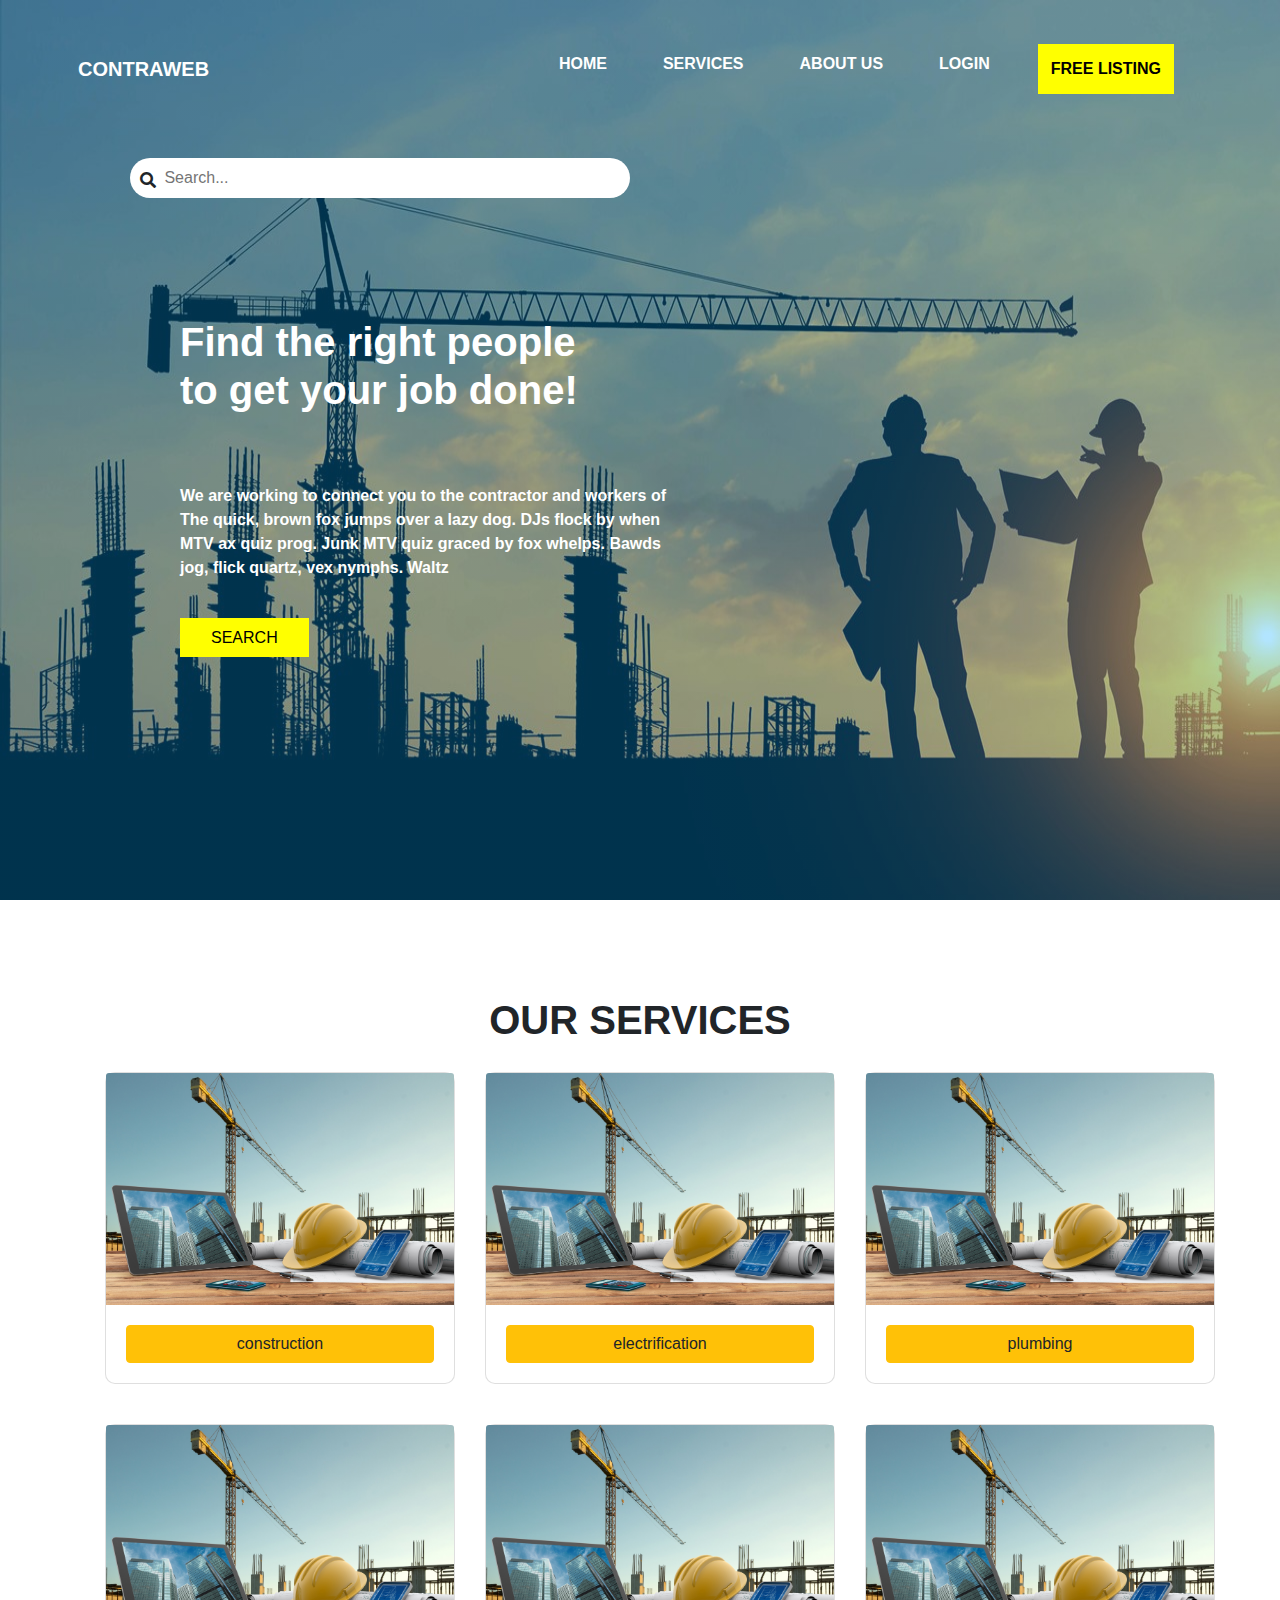
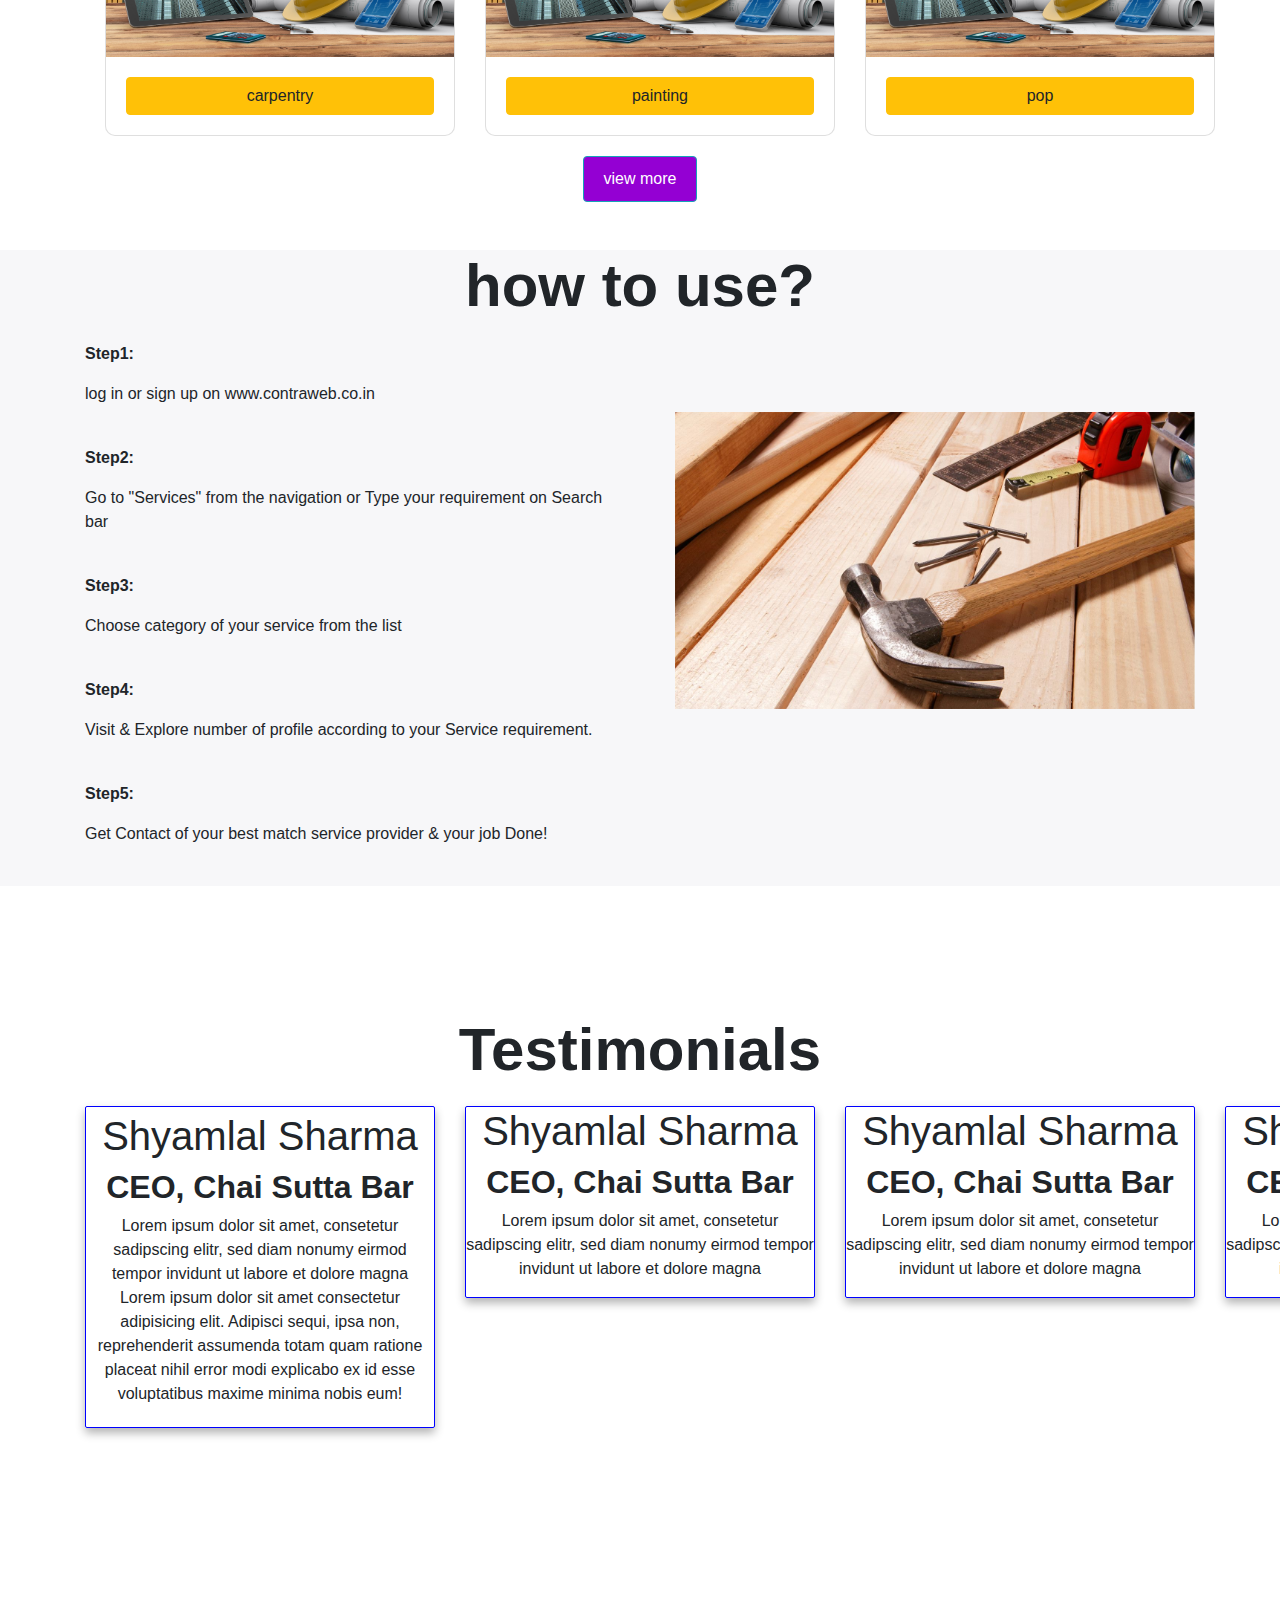
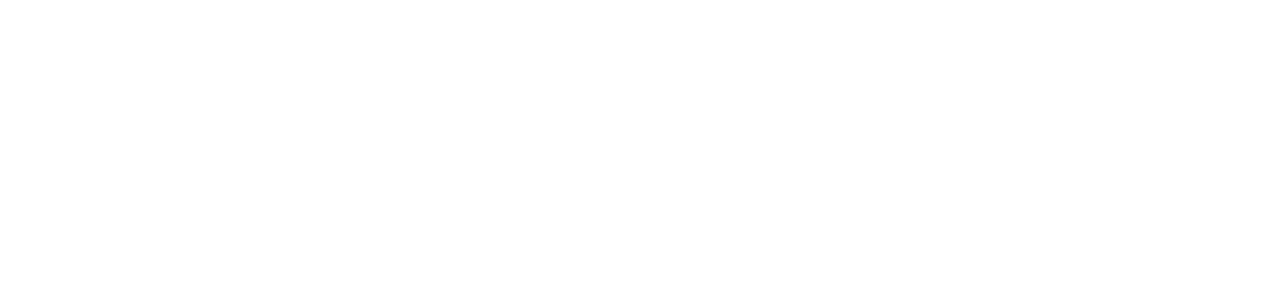
==== contraweb.html @ 7828b3ed "Add files via upload" ====
<!DOCTYPE html>
<html>
<head>
	<meta charset="utf-8">
	<title>first website as a developer</title>
	 <meta charset="utf-8">
  <meta name="viewport" content="width=device-width, initial-scale=1">
  <link rel="stylesheet" href="https://use.fontawesome.com/releases/v5.6.3/css/all.css">
  <script src="https://code.jquery.com/jquery-3.4.1.js"></script>
  <link rel="stylesheet" href="https://maxcdn.bootstrapcdn.com/bootstrap/4.5.2/css/bootstrap.min.css">
  <link rel="stylesheet" type="text/css" href="static/css/contraweb.css">
  <link rel="preconnect" href="https://fonts.googleapis.com">
  <link rel="stylesheet" href="https://cdnjs.cloudflare.com/ajax/libs/font-awesome/6.0.0-beta2/css/all.min.css" integrity="sha512-YWzhKL2whUzgiheMoBFwW8CKV4qpHQAEuvilg9FAn5VJUDwKZZxkJNuGM4XkWuk94WCrrwslk8yWNGmY1EduTA==" crossorigin="anonymous" referrerpolicy="no-referrer" />
</head>
<style>
#testimonials{
  display: flex;
  flex-wrap: nowrap;
}
 .click{
   position: relative;
   top: 18%;
   left: 2%;
   width: 3%;
 }
  .popup_box{
  position: absolute;
  top: 50%;
  left: 50%;
  transform: translate(-50%, -50%);
  border-radius: 5px;
}
/*.click{
  background: #2981bc;
  color: white;
  font-size: 22px;
  font-family: arial;
  font-weight: bold;
  padding: 10px 15px;
  text-align: center;
  border: 1px solid #0059b3;
} */
 .popup_box{
  width: 400px;
  background: #f2f2f2;
  text-align: center;
  align-items: center;
  padding: 40px;
  border: 1px solid #b3b3b3;
  box-shadow: 0px 5px 10px rgba(0,0,0,.2);
  z-index: 9999;
  display: none;
}
.popup_box i{
  font-size: 60px;
  color: #eb9447;
  border: 5px solid #eb9447;
  padding: 20px 40px;
  border-radius: 50%;
  margin: -10px 0 20px 0;
}
.popup_box h1{
  font-size: 30px;
  color: #1b2631;
  margin-bottom: 5px;
}
.popup_box label{
  font-size: 23px;
  color: #404040;
}
.popup_box .btns{
  margin: 40px 0 0 0;
}
.btns .btn1, .btns .btn2{
  background: #999999;
  color: white;
  font-size: 18px;
  border-radius: 5px;
  border: 1px solid #808080;
  padding: 10px 13px;
}
.btns .btn2{
  margin-left: 20px;
  background: #ff3333;
  border: 1px solid #cc0000;
}
.btns .btn1:hover{
  transition: .5s;
  background: #8c8c8c;
}
.btns .btn2:hover{
  transition: .5s;
  background: #e60000;
}

</style>
<body> 
 <div class="header" id="topheader">
    <nav class="navbar navbar-expand-lg navbar-dark navbar-fixed-top">
        <div class="container nav-top text-uppercase p-2">
  <a class="navbar-brand font-weight-bold" href="#">Contraweb</a>
  <button class="navbar-toggler" type="button" data-toggle="collapse" data-target="#navbarSupportedContent" aria-controls="navbarSupportedContent" aria-expanded="false" aria-label="Toggle navigation">
    <span class="navbar-toggler-icon"></span>
  </button>

  <div class="collapse navbar-collapse " id="navbarSupportedContent">
    <ul class="navbar-nav ml-auto font-weight-bold p-2">
      <li class="nav-item active">
        <a class="nav-link" href="contraweb.html">Home <span class="sr-only">(current)</span></a>
      </li>
      <li class="nav-item">
        <a class="nav-link font-weight-bold" href="services.html">services</a>
      </li>
      <li class="nav-item">
        <a class="nav-link font-weight-bold" href="about_us.html">about us</a>
      </li>
      <li class="nav-item">
        <a class="nav-link" href="#">login</a>
      </li>
      <li class="nav-item listing navbar-light">
        <a class="nav-link " href="business_login.html">free listing </a>
      </li>
    </ul>
  </div>
  </div>
</nav>
<script>
  function funboxn2(){
    if(document.getElementById("searchn").value=="our services"){
        document.getElementById("boxn2").textContent="services are given in service page click on red button to go to service page"
        document.getElementById("btn2").href="services.html"
        return;
      }
      if(document.getElementById("searchn").value=="business listing"){
        document.getElementById("boxn2").textContent="business listing is in business listing page click on red button to go to business listing"
        document.getElementById("btn2").href="business_listing.html"
      }
      if(document.getElementById("searchn").value=="customer login"){
        document.getElementById("boxn2").textContent="click on red button to go to customer login page"
        document.getElementById("btn2").href="login_customer.html"
      }
      if(document.getElementById("searchn").value=="business login"){
        document.getElementById("boxn2").textContent="click on red button to go to business login"
        document.getElementById("btn2").href="business_login.html"
      }
      if(document.getElementById("searchn").value=="about us"){
        document.getElementById("boxn2").textContent="click on red button to go to about us page"
        document.getElementById("btn2").href="about_us.html"
      }
      if(document.getElementById("searchn").value=="business signup"){
        document.getElementById("boxn2").textContent=" click on red button to go to business sign up page"
        document.getElementById("btn2").href="business_listing.html"
      }
      if(document.getElementById("searchn").value=="customer signup"){
        document.getElementById("boxn2").textContent="services are given in service page click on red button to go to service page"
        document.getElementById("btn2").href="sign_up_customer.html"
      }
      if(document.getElementById("searchn").value=="reviews / testimonials"){
        document.getElementById("boxn2").textContent=" reviews are given at the bottom of home page"
        document.getElementById("btn2").href="index.html"
      }
      if(document.getElementById("searchn").value=="contact us"){
        document.getElementById("boxn2").textContent="click on red button to go to contact us page"
        document.getElementById("btn2").href="about_us.html"
      }
  }
</script>
<script>
  $(document).ready(function(){
    $('.click').click(function(){
      $('.popup_box').css("display", "block");
    });
    $('.btn1').click(function(){
      $('.popup_box').css("display", "none");
    });
    $('.btn2').click(function(){ 
      $('.popup_box').css("display", "none");
    });
  });

</script>
<section class="header-section">
        <div class="container">
        <div class="search-bar">
          <div class="search-box">
        <input type="text" name="" id="searchn" list="sear" placeholder=" Search...">
		<datalist id="sear">
					<option value="our services">
					<option value="business listing">
					<option value="customer login">
					<option value="customer signup">
					<option value="business login">
					<option value="business signup">
					<option value="about us">
					<option value="reviews / testimonials">
					<option value="contact us">
		</datalist>
        <div  class="click" id="boxsrch"  onclick="funboxn2();">         
            <i  class="fas fa-search"></i>
          </div>
          <div class="popup_box">
            <i class="fas fa-exclamation"></i>
            <h5 id="boxn2">this is in page</h5>
            <label>Are you sure to proceed?</label>
            <div class="btns" >
              <a href="#" class="btn1">Cancel</a>
              <a href="#" onclick="funboxn2();" id="btn2" class="btn2">open that page</a>
            </div> 
        </div>
        </div>
        <div class="container1">
        <h2>Find the right people<br> 
            to get your job done!</h2>
                     <p>We are working to connect you to the contractor and workers of <br>
            The quick, brown fox jumps over a lazy dog. DJs flock by when <br>
            MTV ax quiz prog. Junk MTV quiz graced by fox whelps. Bawds <br>
            jog, flick quartz, vex nymphs. Waltz</p>
      
      <a href="#">SEARCH</a>
      </div>
       </div>
</section>
</div>

<!------------------------------ourservices part begins-------------------------------------->
<section class="main_heading my-5 pt-5">
  <div class="text-center">
    <h1 class="font-weight-bold text-uppercase">Our Services</h1>
  </div>
  <div class="container">
    <div class="row">
      <div class="col-md-4 col-10 col-xxl-4 mx-auto">
        <div class="card" style="width:100%">
  <img class="card-img-top" src="static/image/2.jpg" alt="Card image">
  <div class="card-body">
    <a href="#" class="btn btn-warning">construction</a>
  </div>
</div>
      </div>
      <div class="col-md-4 col-10 col-xxl-4 mx-auto">
        <div class="card" style="width:100%">
  <img class="card-img-top" src="static/image/2.jpg" alt="Card image">
  <div class="card-body">
    <a href="#" class="btn btn-warning">electrification</a>
  </div>
</div>
      </div>
      <div class="col-md-4 col-10 col-xxl-4 mx-auto">
        <div class="card" style="width:100%">
  <img class="card-img-top" src="static/image/2.jpg" alt="Card image">
  <div class="card-body">
    <a href="#" class="btn btn-warning">plumbing</a>
  </div>
</div>
      </div>
      <div class="col-md-4 col-10 col-xxl-4 mx-auto">
        <div class="card" style="width:100%">
  <img class="card-img-top" src="static/image/2.jpg" alt="Card image">
  <div class="card-body">
    <a href="#" class="btn btn-warning">carpentry</a>
  </div>
</div>
      </div>
      <div class="col-md-4 col-10 col-xxl-4 mx-auto">
        <div class="card" style="width:100%">
  <img class="card-img-top" src="static/image/2.jpg" alt="Card image">
  <div class="card-body">
    <a href="#" class="btn btn-warning">painting</a>
  </div>
</div>
      </div>
      <div class="col-md-4 col-10 col-xxl-4 mx-auto">
        <div class="card" style="width:100%">
  <img class="card-img-top" src="static/image/2.jpg" alt="Card image">
  <div class="card-body">
    <a href="#" class="btn btn-warning">pop</a>
  </div>
</div>
      </div>
	  
    <button type="button" class="btn btn-outline-info text-center d-flex justify-content-center d-md-table mx-auto " data-placement="right" data-toggle="tooltip"> <a style="color: white;" href="services.html">view more</a> </button>
    </div>
  </div>
</section>
<!-----------------------------------ouer services finish-------------------->

<section class="main_heading my-5 how">
  <div class="text-center">
    <h1 class="font-weight-bold qwe">how to use?</h1>
  </div>
  <div class="container">
    <div class="row">
      <div class="col-lg-6 col-md-6 col-12">
        <p class="font-weight-bold">Step1:</p>
        <p>log in or sign up on www.contraweb.co.in</p><br>
        <p class="font-weight-bold">Step2:</p>
        <p>Go to "Services" from the navigation or 
Type your requirement on Search bar </p><br>
        <p class="font-weight-bold">Step3:</p>
        <p>Choose category of your 
service from the list </p><br>
        <p class="font-weight-bold">Step4:</p>
        <p>Visit & Explore number of profile 
according to your Service requirement.</p><br>
        <p class="font-weight-bold">Step5:</p>
        <p>Get Contact of your best match 
service provider & your job Done!</p><br>
      </div>
       <div class="col-lg-6 col-md-6 col-12">
        <figure class="center-div">
          <img src="static/image/5.jpg" class="img-fluid">
        </figure>
      </div>
    </div>
  </div>
</section>
<!----------------------------how to use ends--------------------->
<section class="main_heading my-5 test">
  <div class="text-center">
    <h1 class="font-weight-bold qwe">Testimonials</h1>
  </div>
  <div class="container">
  <div class="row" id="testimonials">
    <div class="col-lg-4 col-md-4 col-12">
      <div class="box"  style="padding: 5px;">
                 <h1>Shyamlal Sharma</h1>
        <h2>CEO, Chai Sutta Bar</h2>
        <p> Lorem ipsum dolor sit amet, consetetur
        sadipscing elitr, sed diam nonumy eirmod
        tempor invidunt ut labore et dolore magna Lorem ipsum dolor sit amet consectetur adipisicing elit. Adipisci sequi, ipsa non, reprehenderit assumenda totam quam ratione placeat nihil error modi explicabo ex id esse voluptatibus maxime minima nobis eum!
        </p>
      </div>
    </div>
    <div class="col-lg-4 col-md-4 col-12">
      <div class="box">
                 <h1>Shyamlal Sharma</h1>
        <h2>CEO, Chai Sutta Bar</h2>
        <p> Lorem ipsum dolor sit amet, consetetur
        sadipscing elitr, sed diam nonumy eirmod
        tempor invidunt ut labore et dolore magna
        </p>
      </div>
    </div>
    <div class="col-lg-4 col-md-4 col-12">
      <div class="box">
                 <h1>Shyamlal Sharma</h1>
        <h2>CEO, Chai Sutta Bar</h2>
        <p> Lorem ipsum dolor sit amet, consetetur
        sadipscing elitr, sed diam nonumy eirmod
        tempor invidunt ut labore et dolore magna
        </p>
      </div>
    </div>
    <div class="col-lg-4 col-md-4 col-12">
      <div class="box">
                 <h1>Shyamlal Sharma</h1>
        <h2>CEO, Chai Sutta Bar</h2>
        <p> Lorem ipsum dolor sit amet, consetetur
        sadipscing elitr, sed diam nonumy eirmod
        tempor invidunt ut labore et dolore magna
        </p>
      </div>
    </div>
    <div class="col-lg-4 col-md-4 col-12">
      <div class="box">
                 <h1>Shyamlal Sharma</h1>
        <h2>CEO, Chai Sutta Bar</h2>
        <p> Lorem ipsum dolor sit amet, consetetur
        sadipscing elitr, sed diam nonumy eirmod
        tempor invidunt ut labore et dolore magna
        </p>
      </div>
    </div>
    <div class="col-lg-4 col-md-4 col-12">
      <div class="box">
                 <h1>Shyamlal Sharma</h1>
        <h2>CEO, Chai Sutta Bar</h2>
        <p> Lorem ipsum dolor sit amet, consetetur
        sadipscing elitr, sed diam nonumy eirmod
        tempor invidunt ut labore et dolore magna
        </p>
      </div>
    </div>
  </div>
</div>
</section>

<script src="https://ajax.googleapis.com/ajax/libs/jquery/3.5.1/jquery.min.js"></script>
<script src="https://cdnjs.cloudflare.com/ajax/libs/popper.js/1.16.0/umd/popper.min.js"></script>
<script src="https://maxcdn.bootstrapcdn.com/bootstrap/4.5.2/js/bootstrap.min.js"></script>
</body>
</html>
---- static/css/contraweb.css ----
*{
	margin: 0;
	padding: 0;
	box-sizing: border-box;
	font-family: 'Poppins', sans-serif;
}
a{
	text-decoration: none;
}
a:hover{
     text-decoration: none;
}
li {
	list-style: none;
}
h2{
	font-size: 2rem;
	font-weight: bold;
}

.header{
	width: 100%;
	height: 100vh;
	background-image:linear-gradient(rgba(0,168,255,0.3),rgba(0,168,255,0.3)) ,url('../image/contra.jpg');
	background-size: 100% 100%;
	background-repeat: no-repeat;
	position: relative;
}
.navbar:before{
     content: "";
     position: absolute;
     top: 0;
     bottom: 0;
     left: 0;
     right: 0;
     opacity: 0.3;
     z-index: -1;

}
.nav-item a{
	color: #fff!important;
	padding-right: 20px;

}
.navbar-brand {
	color: #fff;
	padding-right: 30px;

}
.listing{
	border: 2px solid yellow;
	padding: 3px;
	background-color: yellow;
     font-weight: bold;
}
.listing a{
	color: black!important;
}
.navbar-nav li{
	margin: 20px;
}
.container .input{
	border: 0;
	outline: none;
}
.search-bar{
	width: 500px;
	margin: 20px auto;
	margin-left: 45px;
}
.search-bar .search-box{
	position: relative;
	width: 500px;
	height: 60px;
}
.search-bar .search-box input{
	position: absolute;
	width: 100%;
	height: 50%;
	border-radius: 20px;
	outline: none;
	border: none;
	padding: 20px 30px;
}
.search-bar .search-box .search-btn{
	position: absolute;
	top: 7px;
	left: 6px;
}
.container1{
	margin-left: 50px;
	width: 100%;
	height: 100%;
	margin-bottom: 50px;
}
.container1 h2{
	color: white;
	margin: 100px auto;
	font-size: 40px;
	font-weight: bold;
}
.container1 p{
	color: white;
	margin-top: 50px;
	font-weight: bold;
	transform: translateY(-30px);
}
.container1 a{
	border: 1px solid yellow;
	padding: 10px 30px;
	color: black;
	background-color: yellow;

}

.card-body .btn{
	width: 100%;
	height: 100%;

}
.card{
	margin: 20px 20px;
	border-radius: 10px;
	transition: 0.3s ease;
}
.card-body .card-img-top{
	width: 100%;
}
.card:hover{
	transform: translateY(-20px);
}
.btn-outline-info{
	margin-left: 520px;
	padding: 10px 20px;
	background-color: darkviolet;
	color: white;
}
.how{
	background: #f7f7f9;
}
.center-div{
	margin-top: 70px;
	margin-left: 20px;
}
.qwe{
	font-size: 60px;
	margin-bottom: 20px;
}
.test{
	width: 100%;
	height: 100vh;
	padding: 80px 0;
}
.box{
	text-align: center;
	border: 1px solid blue;
	box-shadow: 0 5px 10px 0 rgba(0,0,0,0.3);
	border-radius: 2px;
	transition: 0.3s ease;
}
.box:hover{
	transform: translateY(-20px);
	background-color: yellow;
}
.box a{
	position: relative;
}
.box a img{
	width: 20px;
	height: 250px;
	border-radius: 50%;
	margin-top: 20px;
	border: none;
	
}
@media(max-width: 562px)
{
	.search-bar .search-box input{
	width: 75%;
}
.container1 p{
	width: 75%;
	transform: translateY(-60px);
}
.container1 a{
	margin-bottom: 30px;

}

}
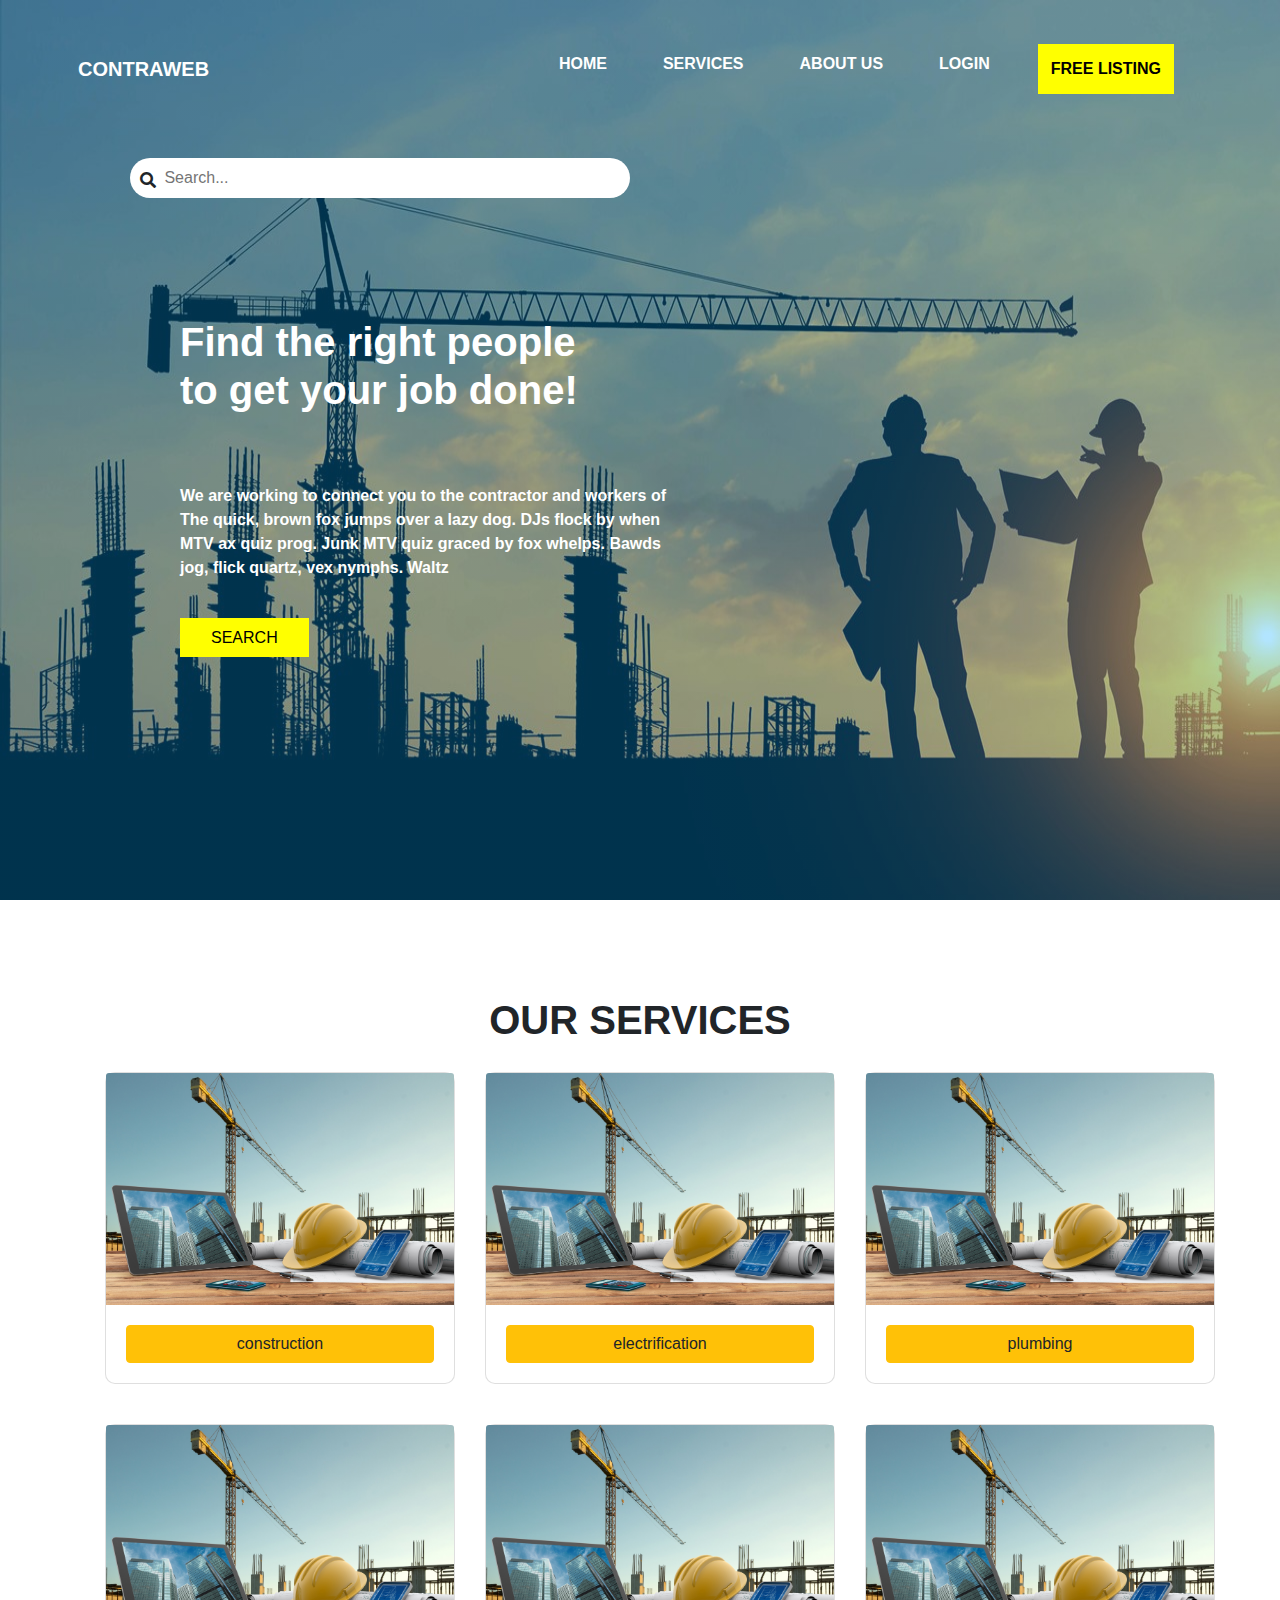
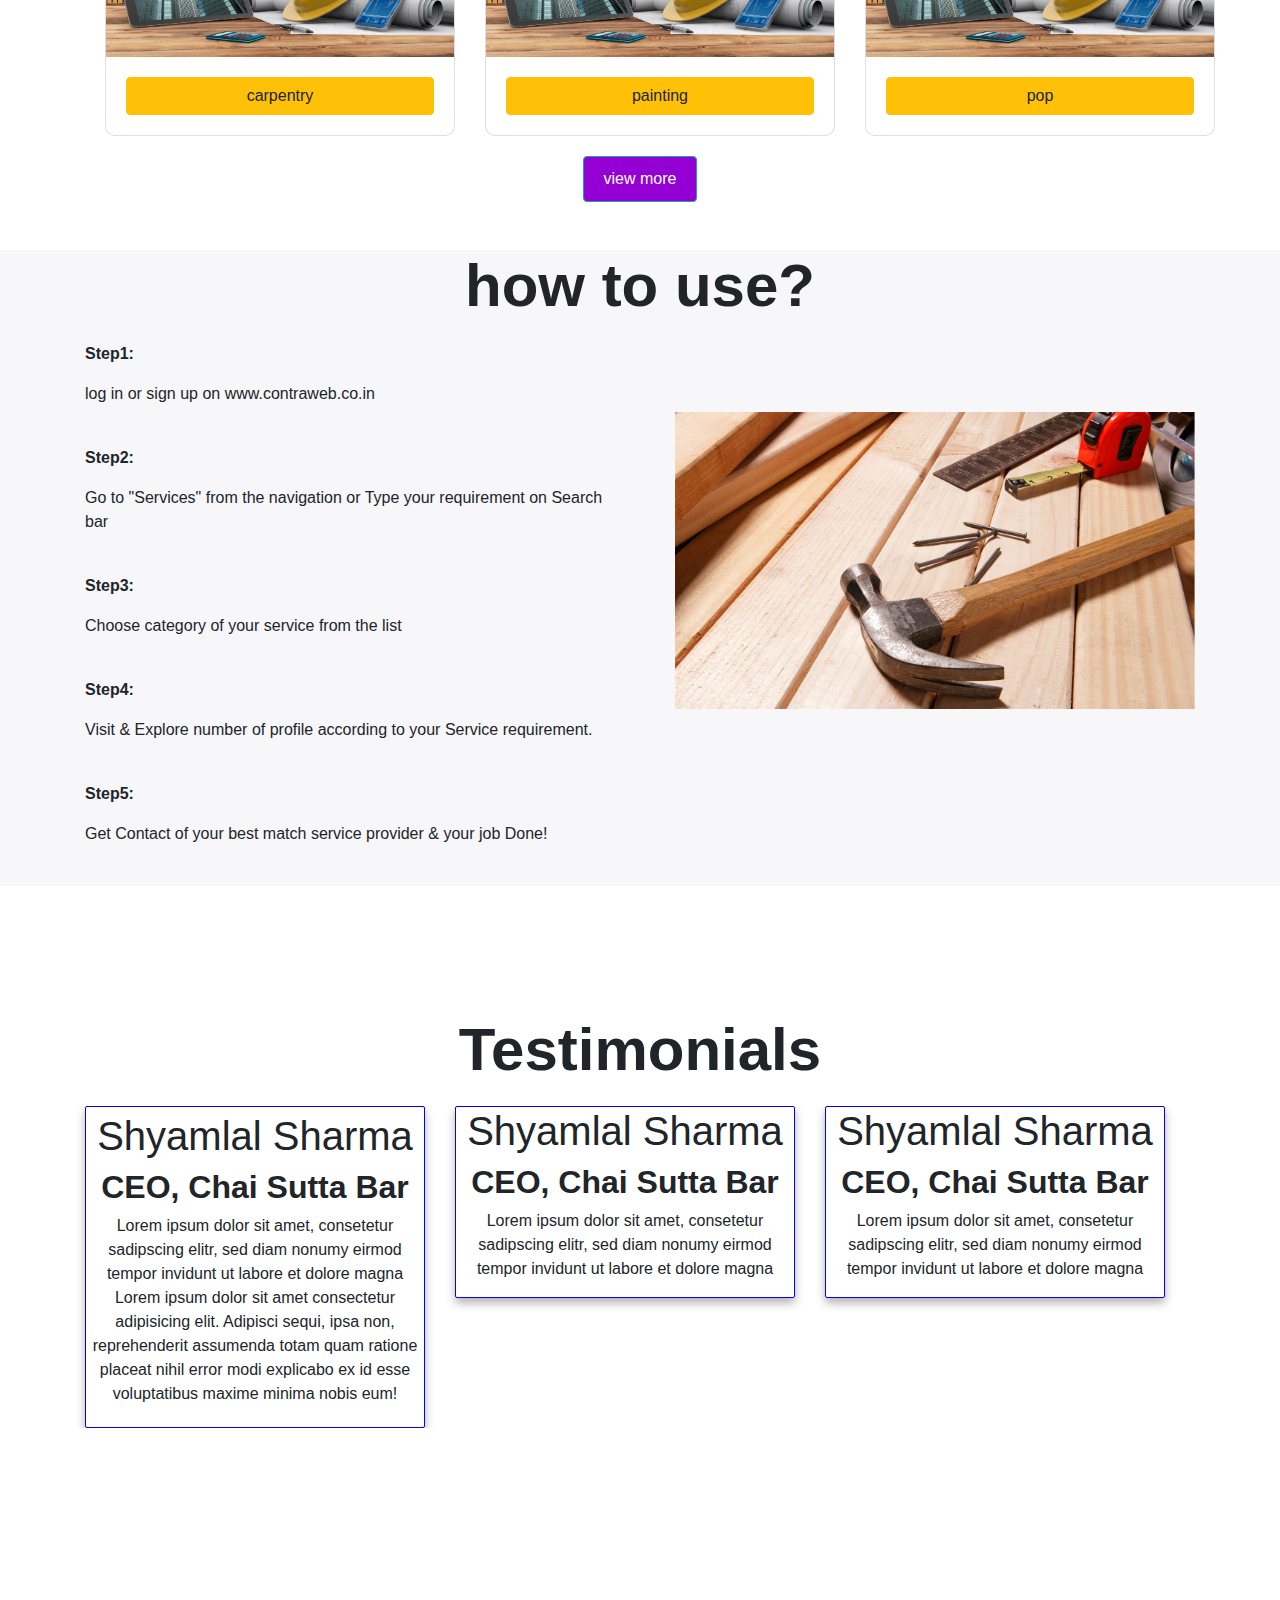
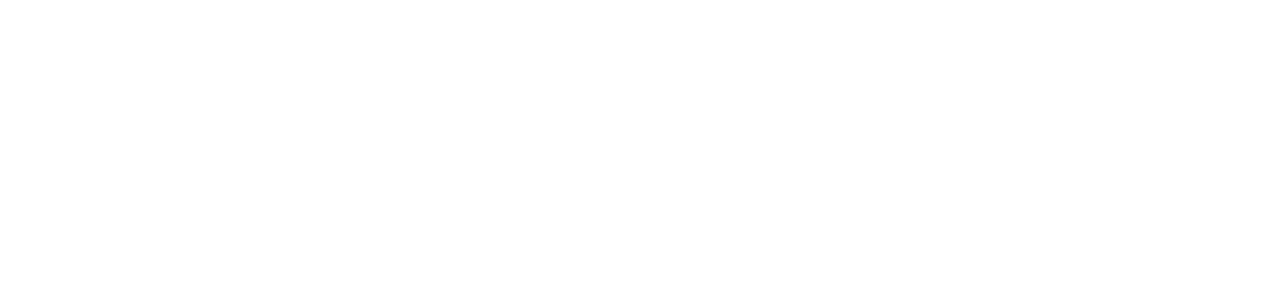
==== commit 3ab58b0d: "Add files via upload" ====
--- a/contraweb.html
+++ b/contraweb.html
@@ -15,7 +15,10 @@
 <style>
 #testimonials{
   display: flex;
-  flex-wrap: nowrap;
+  width: 100%;
+  flex-wrap: unset;
+  flex-direction: row;
+  overflow-x: scroll;
 }
  .click{
    position: relative;
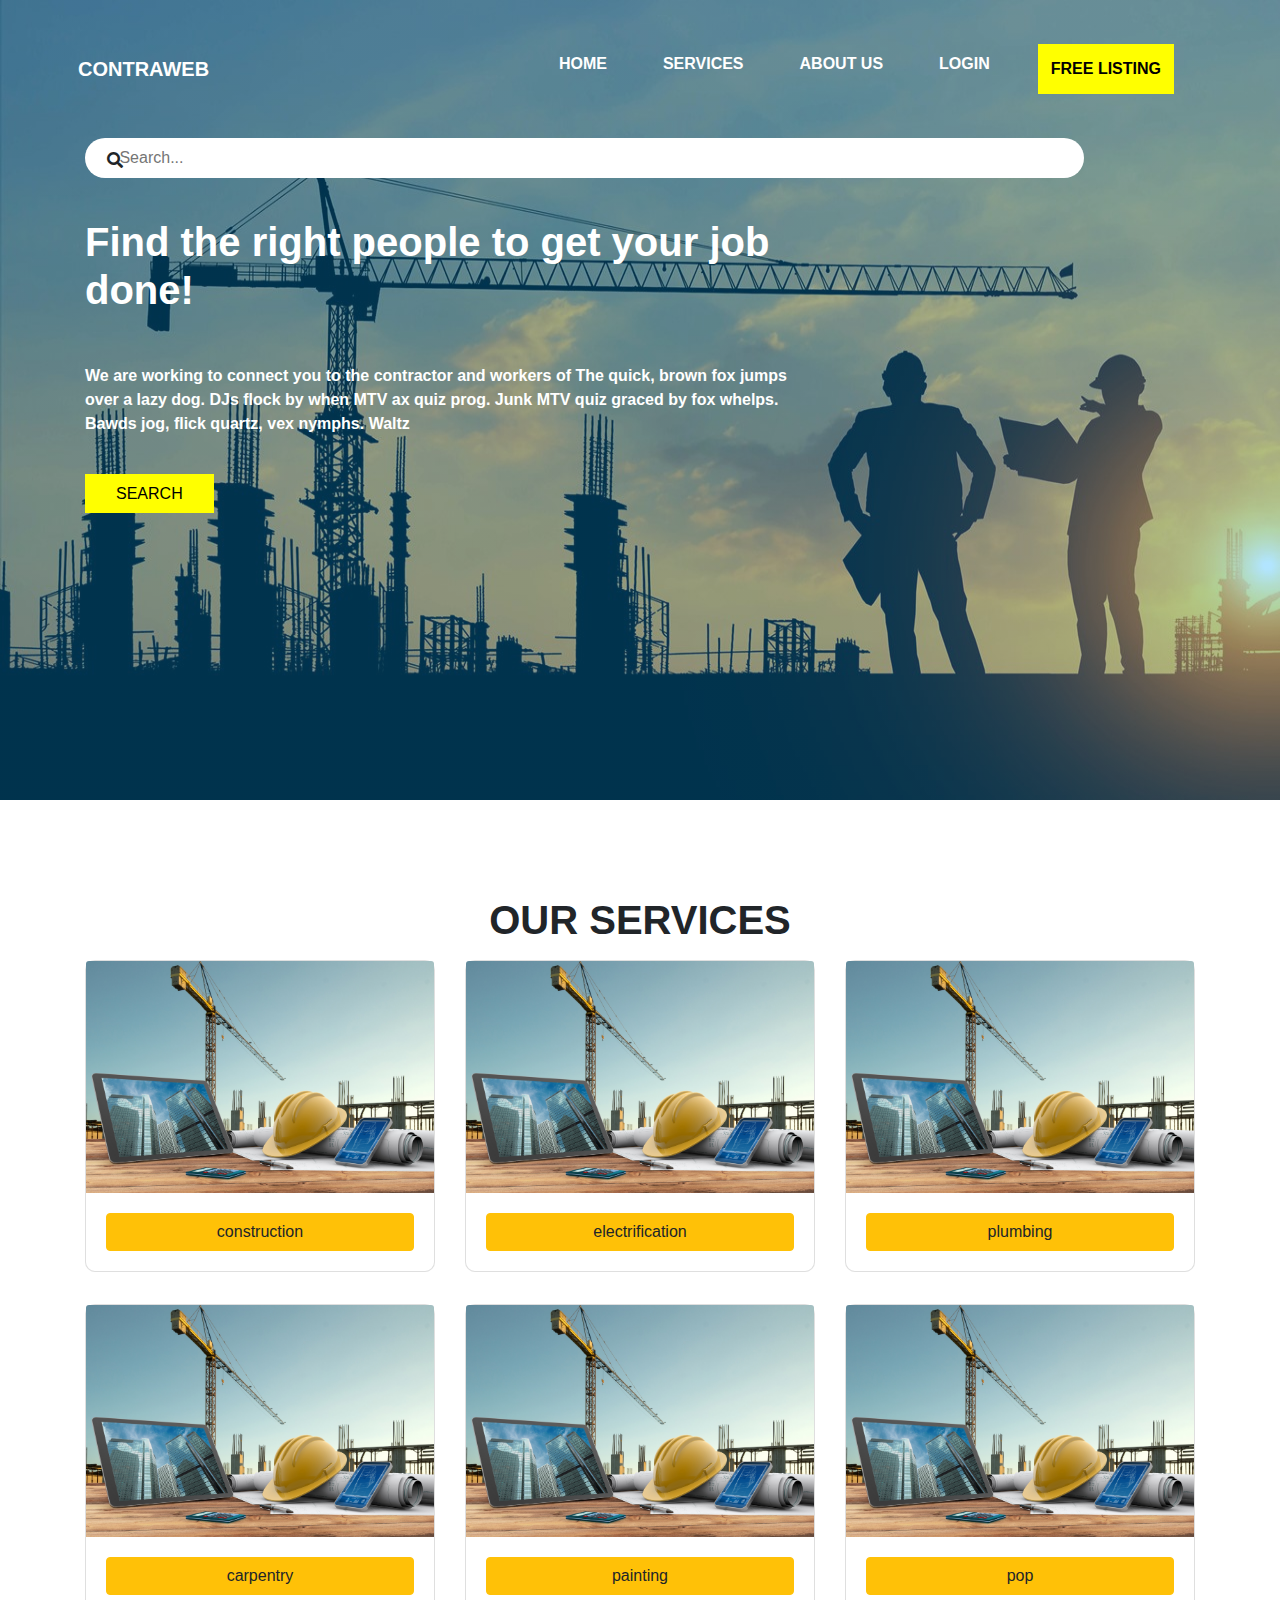
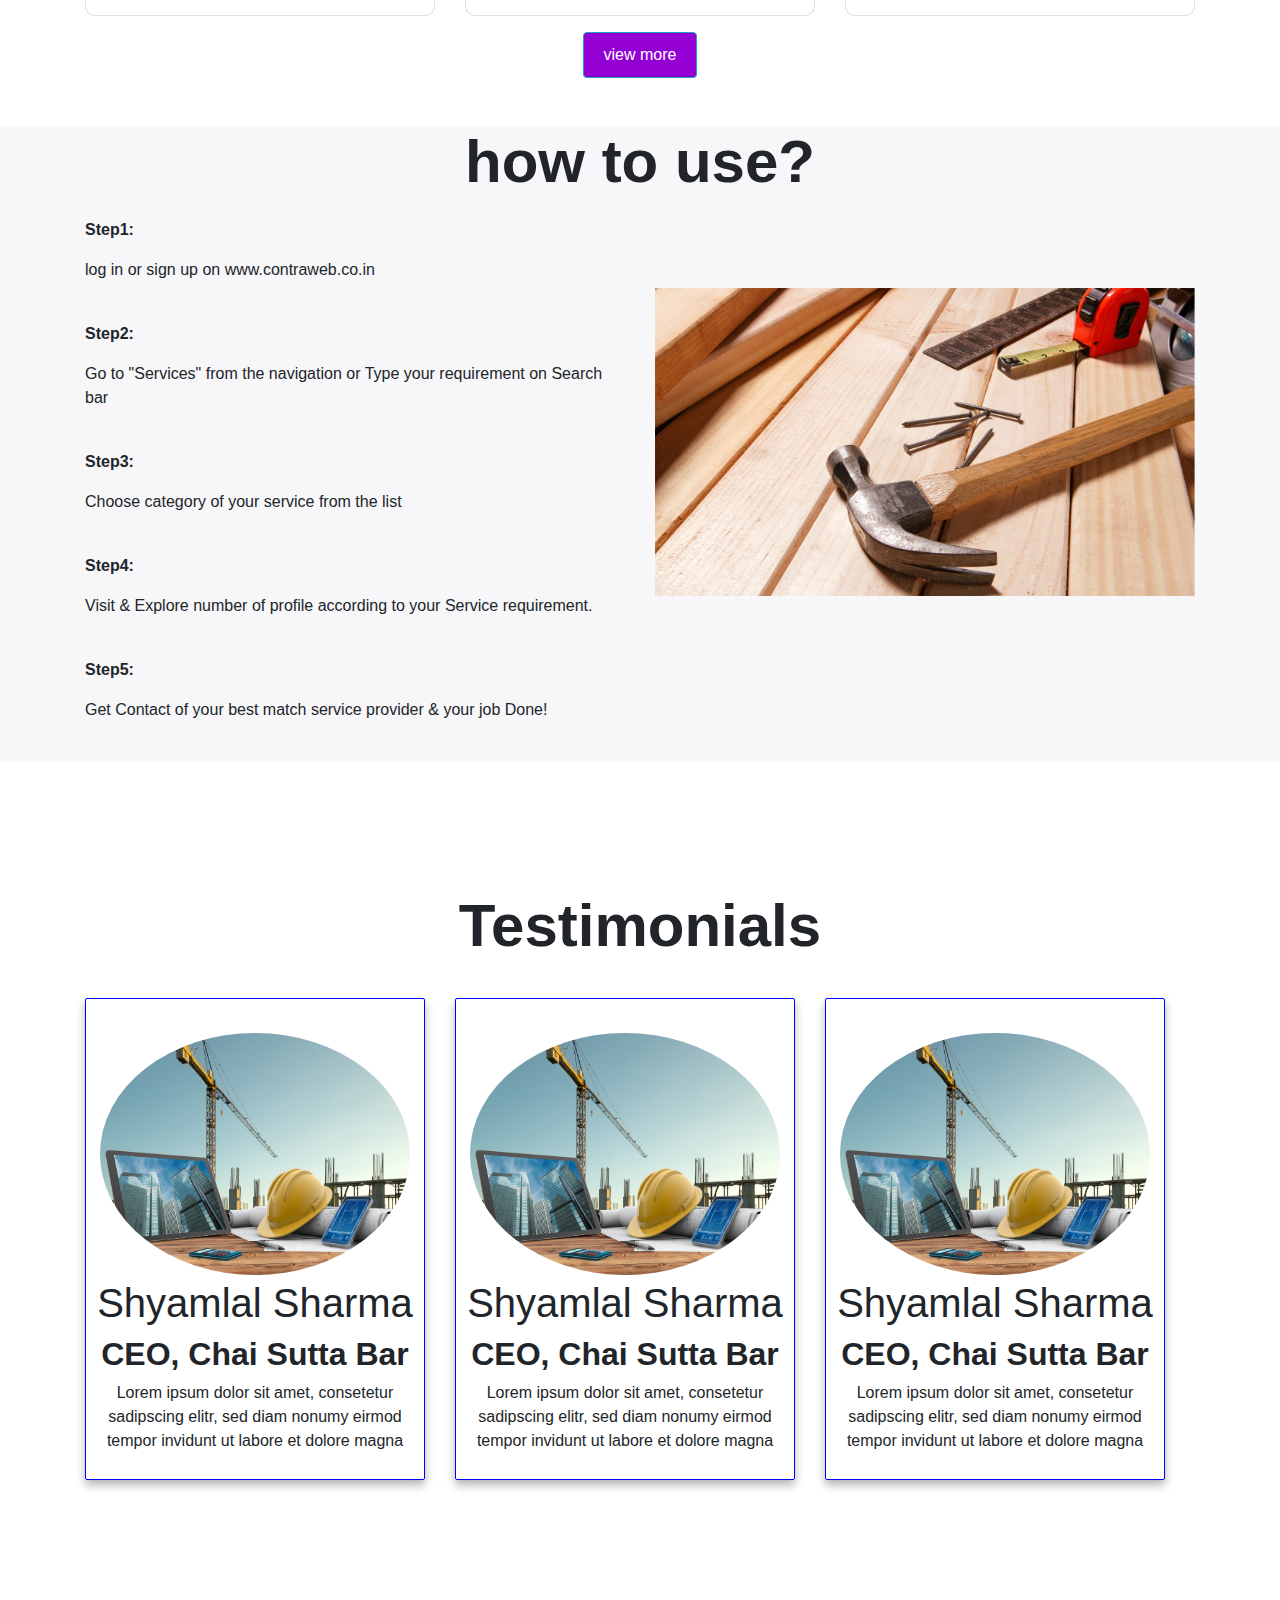
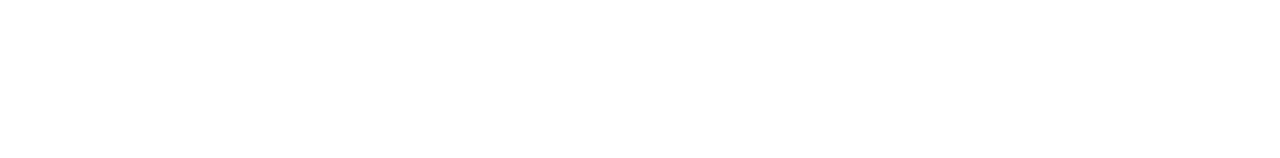
==== commit 0481275a: "Add files via upload" ====
--- a/contraweb.html
+++ b/contraweb.html
@@ -1,39 +1,38 @@
 <!DOCTYPE html>
 <html>
+
 <head>
 	<meta charset="utf-8">
-	<title>first website as a developer</title>
-	 <meta charset="utf-8">
-  <meta name="viewport" content="width=device-width, initial-scale=1">
-  <link rel="stylesheet" href="https://use.fontawesome.com/releases/v5.6.3/css/all.css">
-  <script src="https://code.jquery.com/jquery-3.4.1.js"></script>
-  <link rel="stylesheet" href="https://maxcdn.bootstrapcdn.com/bootstrap/4.5.2/css/bootstrap.min.css">
-  <link rel="stylesheet" type="text/css" href="static/css/contraweb.css">
-  <link rel="preconnect" href="https://fonts.googleapis.com">
-  <link rel="stylesheet" href="https://cdnjs.cloudflare.com/ajax/libs/font-awesome/6.0.0-beta2/css/all.min.css" integrity="sha512-YWzhKL2whUzgiheMoBFwW8CKV4qpHQAEuvilg9FAn5VJUDwKZZxkJNuGM4XkWuk94WCrrwslk8yWNGmY1EduTA==" crossorigin="anonymous" referrerpolicy="no-referrer" />
+	<title>Contraweb | Home</title>
+	<meta charset="utf-8">
+	<meta name="viewport" content="width=device-width, initial-scale=1">
+	<link rel="stylesheet" href="https://use.fontawesome.com/releases/v5.6.3/css/all.css">
+	<script src="https://code.jquery.com/jquery-3.4.1.js"></script>
+	<link rel="stylesheet" href="https://maxcdn.bootstrapcdn.com/bootstrap/4.5.2/css/bootstrap.min.css">
+	<link rel="stylesheet" type="text/css" href="static2/css/contraweb.css">
+	<link rel="preconnect" href="https://fonts.googleapis.com">
+	<link rel="stylesheet" href="https://cdnjs.cloudflare.com/ajax/libs/font-awesome/6.0.0-beta2/css/all.min.css"
+		integrity="sha512-YWzhKL2whUzgiheMoBFwW8CKV4qpHQAEuvilg9FAn5VJUDwKZZxkJNuGM4XkWuk94WCrrwslk8yWNGmY1EduTA=="
+		crossorigin="anonymous" referrerpolicy="no-referrer" />
 </head>
+
 <style>
-#testimonials{
-  display: flex;
-  width: 100%;
-  flex-wrap: unset;
-  flex-direction: row;
-  overflow-x: scroll;
-}
- .click{
-   position: relative;
-   top: 18%;
-   left: 2%;
-   width: 3%;
- }
-  .popup_box{
-  position: absolute;
-  top: 50%;
-  left: 50%;
-  transform: translate(-50%, -50%);
-  border-radius: 5px;
-}
-/*.click{
+	.click {
+		position: relative;
+		top: 18%;
+		left: 2%;
+		width: 3%;
+	}
+
+	.popup_box {
+		position: absolute;
+		top: 50%;
+		left: 50%;
+		transform: translate(-50%, -50%);
+		border-radius: 5px;
+	}
+
+	/*.click{
   background: #2981bc;
   color: white;
   font-size: 22px;
@@ -43,353 +42,375 @@
   text-align: center;
   border: 1px solid #0059b3;
 } */
- .popup_box{
-  width: 400px;
-  background: #f2f2f2;
-  text-align: center;
-  align-items: center;
-  padding: 40px;
-  border: 1px solid #b3b3b3;
-  box-shadow: 0px 5px 10px rgba(0,0,0,.2);
-  z-index: 9999;
-  display: none;
+	.popup_box {
+		width: 400px;
+		background: #f2f2f2;
+		text-align: center;
+		align-items: center;
+		padding: 40px;
+		border: 1px solid #b3b3b3;
+		box-shadow: 0px 5px 10px rgba(0, 0, 0, .2);
+		z-index: 9999;
+		display: none;
+	}
+
+	.popup_box i {
+		font-size: 60px;
+		color: #eb9447;
+		border: 5px solid #eb9447;
+		padding: 20px 40px;
+		border-radius: 50%;
+		margin: -10px 0 20px 0;
+	}
+
+	#testimonials{
+  display: flex;
+  width: 100%;
+  flex-wrap: unset;
+  flex-direction: row;
+  overflow-x: scroll;
 }
-.popup_box i{
-  font-size: 60px;
-  color: #eb9447;
-  border: 5px solid #eb9447;
-  padding: 20px 40px;
-  border-radius: 50%;
-  margin: -10px 0 20px 0;
-}
-.popup_box h1{
-  font-size: 30px;
-  color: #1b2631;
-  margin-bottom: 5px;
-}
-.popup_box label{
-  font-size: 23px;
-  color: #404040;
-}
-.popup_box .btns{
-  margin: 40px 0 0 0;
-}
-.btns .btn1, .btns .btn2{
-  background: #999999;
-  color: white;
-  font-size: 18px;
-  border-radius: 5px;
-  border: 1px solid #808080;
-  padding: 10px 13px;
-}
-.btns .btn2{
-  margin-left: 20px;
-  background: #ff3333;
-  border: 1px solid #cc0000;
-}
-.btns .btn1:hover{
-  transition: .5s;
-  background: #8c8c8c;
-}
-.btns .btn2:hover{
-  transition: .5s;
-  background: #e60000;
-}
-
+	.popup_box h1 {
+		font-size: 30px;
+		color: #1b2631;
+		margin-bottom: 5px;
+	}
+
+	.popup_box label {
+		font-size: 23px;
+		color: #404040;
+	}
+
+	.popup_box .btns {
+		margin: 40px 0 0 0;
+	}
+
+	.btns .btn1,
+	.btns .btn2 {
+		background: #999999;
+		color: white;
+		font-size: 18px;
+		border-radius: 5px;
+		border: 1px solid #808080;
+		padding: 10px 13px;
+	}
+
+	.btns .btn2 {
+		margin-left: 20px;
+		background: #ff3333;
+		border: 1px solid #cc0000;
+	}
+
+	.btns .btn1:hover {
+		transition: .5s;
+		background: #8c8c8c;
+	}
+
+	.btns .btn2:hover {
+		transition: .5s;
+		background: #e60000;
+	}
 </style>
-<body> 
- <div class="header" id="topheader">
-    <nav class="navbar navbar-expand-lg navbar-dark navbar-fixed-top">
-        <div class="container nav-top text-uppercase p-2">
-  <a class="navbar-brand font-weight-bold" href="#">Contraweb</a>
-  <button class="navbar-toggler" type="button" data-toggle="collapse" data-target="#navbarSupportedContent" aria-controls="navbarSupportedContent" aria-expanded="false" aria-label="Toggle navigation">
-    <span class="navbar-toggler-icon"></span>
-  </button>
-
-  <div class="collapse navbar-collapse " id="navbarSupportedContent">
-    <ul class="navbar-nav ml-auto font-weight-bold p-2">
-      <li class="nav-item active">
-        <a class="nav-link" href="contraweb.html">Home <span class="sr-only">(current)</span></a>
-      </li>
-      <li class="nav-item">
-        <a class="nav-link font-weight-bold" href="services.html">services</a>
-      </li>
-      <li class="nav-item">
-        <a class="nav-link font-weight-bold" href="about_us.html">about us</a>
-      </li>
-      <li class="nav-item">
-        <a class="nav-link" href="#">login</a>
-      </li>
-      <li class="nav-item listing navbar-light">
-        <a class="nav-link " href="business_login.html">free listing </a>
-      </li>
-    </ul>
-  </div>
-  </div>
-</nav>
-<script>
-  function funboxn2(){
-    if(document.getElementById("searchn").value=="our services"){
-        document.getElementById("boxn2").textContent="services are given in service page click on red button to go to service page"
-        document.getElementById("btn2").href="services.html"
-        return;
-      }
-      if(document.getElementById("searchn").value=="business listing"){
-        document.getElementById("boxn2").textContent="business listing is in business listing page click on red button to go to business listing"
-        document.getElementById("btn2").href="business_listing.html"
-      }
-      if(document.getElementById("searchn").value=="customer login"){
-        document.getElementById("boxn2").textContent="click on red button to go to customer login page"
-        document.getElementById("btn2").href="login_customer.html"
-      }
-      if(document.getElementById("searchn").value=="business login"){
-        document.getElementById("boxn2").textContent="click on red button to go to business login"
-        document.getElementById("btn2").href="business_login.html"
-      }
-      if(document.getElementById("searchn").value=="about us"){
-        document.getElementById("boxn2").textContent="click on red button to go to about us page"
-        document.getElementById("btn2").href="about_us.html"
-      }
-      if(document.getElementById("searchn").value=="business signup"){
-        document.getElementById("boxn2").textContent=" click on red button to go to business sign up page"
-        document.getElementById("btn2").href="business_listing.html"
-      }
-      if(document.getElementById("searchn").value=="customer signup"){
-        document.getElementById("boxn2").textContent="services are given in service page click on red button to go to service page"
-        document.getElementById("btn2").href="sign_up_customer.html"
-      }
-      if(document.getElementById("searchn").value=="reviews / testimonials"){
-        document.getElementById("boxn2").textContent=" reviews are given at the bottom of home page"
-        document.getElementById("btn2").href="index.html"
-      }
-      if(document.getElementById("searchn").value=="contact us"){
-        document.getElementById("boxn2").textContent="click on red button to go to contact us page"
-        document.getElementById("btn2").href="about_us.html"
-      }
-  }
-</script>
-<script>
-  $(document).ready(function(){
-    $('.click').click(function(){
-      $('.popup_box').css("display", "block");
-    });
-    $('.btn1').click(function(){
-      $('.popup_box').css("display", "none");
-    });
-    $('.btn2').click(function(){ 
-      $('.popup_box').css("display", "none");
-    });
-  });
-
-</script>
-<section class="header-section">
-        <div class="container">
-        <div class="search-bar">
-          <div class="search-box">
-        <input type="text" name="" id="searchn" list="sear" placeholder=" Search...">
-		<datalist id="sear">
-					<option value="our services">
-					<option value="business listing">
-					<option value="customer login">
-					<option value="customer signup">
-					<option value="business login">
-					<option value="business signup">
-					<option value="about us">
-					<option value="reviews / testimonials">
-					<option value="contact us">
-		</datalist>
-        <div  class="click" id="boxsrch"  onclick="funboxn2();">         
-            <i  class="fas fa-search"></i>
-          </div>
-          <div class="popup_box">
-            <i class="fas fa-exclamation"></i>
-            <h5 id="boxn2">this is in page</h5>
-            <label>Are you sure to proceed?</label>
-            <div class="btns" >
-              <a href="#" class="btn1">Cancel</a>
-              <a href="#" onclick="funboxn2();" id="btn2" class="btn2">open that page</a>
-            </div> 
-        </div>
-        </div>
-        <div class="container1">
-        <h2>Find the right people<br> 
-            to get your job done!</h2>
-                     <p>We are working to connect you to the contractor and workers of <br>
-            The quick, brown fox jumps over a lazy dog. DJs flock by when <br>
-            MTV ax quiz prog. Junk MTV quiz graced by fox whelps. Bawds <br>
-            jog, flick quartz, vex nymphs. Waltz</p>
-      
-      <a href="#">SEARCH</a>
-      </div>
-       </div>
-</section>
-</div>
-
-<!------------------------------ourservices part begins-------------------------------------->
-<section class="main_heading my-5 pt-5">
-  <div class="text-center">
-    <h1 class="font-weight-bold text-uppercase">Our Services</h1>
-  </div>
-  <div class="container">
-    <div class="row">
-      <div class="col-md-4 col-10 col-xxl-4 mx-auto">
-        <div class="card" style="width:100%">
-  <img class="card-img-top" src="static/image/2.jpg" alt="Card image">
-  <div class="card-body">
-    <a href="#" class="btn btn-warning">construction</a>
-  </div>
-</div>
-      </div>
-      <div class="col-md-4 col-10 col-xxl-4 mx-auto">
-        <div class="card" style="width:100%">
-  <img class="card-img-top" src="static/image/2.jpg" alt="Card image">
-  <div class="card-body">
-    <a href="#" class="btn btn-warning">electrification</a>
-  </div>
-</div>
-      </div>
-      <div class="col-md-4 col-10 col-xxl-4 mx-auto">
-        <div class="card" style="width:100%">
-  <img class="card-img-top" src="static/image/2.jpg" alt="Card image">
-  <div class="card-body">
-    <a href="#" class="btn btn-warning">plumbing</a>
-  </div>
-</div>
-      </div>
-      <div class="col-md-4 col-10 col-xxl-4 mx-auto">
-        <div class="card" style="width:100%">
-  <img class="card-img-top" src="static/image/2.jpg" alt="Card image">
-  <div class="card-body">
-    <a href="#" class="btn btn-warning">carpentry</a>
-  </div>
-</div>
-      </div>
-      <div class="col-md-4 col-10 col-xxl-4 mx-auto">
-        <div class="card" style="width:100%">
-  <img class="card-img-top" src="static/image/2.jpg" alt="Card image">
-  <div class="card-body">
-    <a href="#" class="btn btn-warning">painting</a>
-  </div>
-</div>
-      </div>
-      <div class="col-md-4 col-10 col-xxl-4 mx-auto">
-        <div class="card" style="width:100%">
-  <img class="card-img-top" src="static/image/2.jpg" alt="Card image">
-  <div class="card-body">
-    <a href="#" class="btn btn-warning">pop</a>
-  </div>
-</div>
-      </div>
-	  
-    <button type="button" class="btn btn-outline-info text-center d-flex justify-content-center d-md-table mx-auto " data-placement="right" data-toggle="tooltip"> <a style="color: white;" href="services.html">view more</a> </button>
-    </div>
-  </div>
-</section>
-<!-----------------------------------ouer services finish-------------------->
-
-<section class="main_heading my-5 how">
-  <div class="text-center">
-    <h1 class="font-weight-bold qwe">how to use?</h1>
-  </div>
-  <div class="container">
-    <div class="row">
-      <div class="col-lg-6 col-md-6 col-12">
-        <p class="font-weight-bold">Step1:</p>
-        <p>log in or sign up on www.contraweb.co.in</p><br>
-        <p class="font-weight-bold">Step2:</p>
-        <p>Go to "Services" from the navigation or 
-Type your requirement on Search bar </p><br>
-        <p class="font-weight-bold">Step3:</p>
-        <p>Choose category of your 
-service from the list </p><br>
-        <p class="font-weight-bold">Step4:</p>
-        <p>Visit & Explore number of profile 
-according to your Service requirement.</p><br>
-        <p class="font-weight-bold">Step5:</p>
-        <p>Get Contact of your best match 
-service provider & your job Done!</p><br>
-      </div>
-       <div class="col-lg-6 col-md-6 col-12">
-        <figure class="center-div">
-          <img src="static/image/5.jpg" class="img-fluid">
-        </figure>
-      </div>
-    </div>
-  </div>
-</section>
-<!----------------------------how to use ends--------------------->
-<section class="main_heading my-5 test">
-  <div class="text-center">
-    <h1 class="font-weight-bold qwe">Testimonials</h1>
-  </div>
-  <div class="container">
-  <div class="row" id="testimonials">
-    <div class="col-lg-4 col-md-4 col-12">
-      <div class="box"  style="padding: 5px;">
-                 <h1>Shyamlal Sharma</h1>
-        <h2>CEO, Chai Sutta Bar</h2>
-        <p> Lorem ipsum dolor sit amet, consetetur
-        sadipscing elitr, sed diam nonumy eirmod
-        tempor invidunt ut labore et dolore magna Lorem ipsum dolor sit amet consectetur adipisicing elit. Adipisci sequi, ipsa non, reprehenderit assumenda totam quam ratione placeat nihil error modi explicabo ex id esse voluptatibus maxime minima nobis eum!
-        </p>
-      </div>
-    </div>
-    <div class="col-lg-4 col-md-4 col-12">
-      <div class="box">
-                 <h1>Shyamlal Sharma</h1>
-        <h2>CEO, Chai Sutta Bar</h2>
-        <p> Lorem ipsum dolor sit amet, consetetur
-        sadipscing elitr, sed diam nonumy eirmod
-        tempor invidunt ut labore et dolore magna
-        </p>
-      </div>
-    </div>
-    <div class="col-lg-4 col-md-4 col-12">
-      <div class="box">
-                 <h1>Shyamlal Sharma</h1>
-        <h2>CEO, Chai Sutta Bar</h2>
-        <p> Lorem ipsum dolor sit amet, consetetur
-        sadipscing elitr, sed diam nonumy eirmod
-        tempor invidunt ut labore et dolore magna
-        </p>
-      </div>
-    </div>
-    <div class="col-lg-4 col-md-4 col-12">
-      <div class="box">
-                 <h1>Shyamlal Sharma</h1>
-        <h2>CEO, Chai Sutta Bar</h2>
-        <p> Lorem ipsum dolor sit amet, consetetur
-        sadipscing elitr, sed diam nonumy eirmod
-        tempor invidunt ut labore et dolore magna
-        </p>
-      </div>
-    </div>
-    <div class="col-lg-4 col-md-4 col-12">
-      <div class="box">
-                 <h1>Shyamlal Sharma</h1>
-        <h2>CEO, Chai Sutta Bar</h2>
-        <p> Lorem ipsum dolor sit amet, consetetur
-        sadipscing elitr, sed diam nonumy eirmod
-        tempor invidunt ut labore et dolore magna
-        </p>
-      </div>
-    </div>
-    <div class="col-lg-4 col-md-4 col-12">
-      <div class="box">
-                 <h1>Shyamlal Sharma</h1>
-        <h2>CEO, Chai Sutta Bar</h2>
-        <p> Lorem ipsum dolor sit amet, consetetur
-        sadipscing elitr, sed diam nonumy eirmod
-        tempor invidunt ut labore et dolore magna
-        </p>
-      </div>
-    </div>
-  </div>
-</div>
-</section>
-
-<script src="https://ajax.googleapis.com/ajax/libs/jquery/3.5.1/jquery.min.js"></script>
-<script src="https://cdnjs.cloudflare.com/ajax/libs/popper.js/1.16.0/umd/popper.min.js"></script>
-<script src="https://maxcdn.bootstrapcdn.com/bootstrap/4.5.2/js/bootstrap.min.js"></script>
+
+<body>
+	<div class="header" id="topheader">
+		<nav class="navbar navbar-expand-lg navbar-dark navbar-sticky">
+			<div class="container nav-top text-uppercase p-2">
+				<a class="navbar-brand font-weight-bold" href="#">Contraweb</a>
+				<button class="navbar-toggler" type="button" data-toggle="collapse"
+					data-target="#navbarSupportedContent" aria-controls="navbarSupportedContent" aria-expanded="false"
+					aria-label="Toggle navigation">
+					<span class="navbar-toggler-icon"></span>
+				</button>
+
+				<div class="collapse navbar-collapse " id="navbarSupportedContent">
+					<ul class="navbar-nav ml-auto font-weight-bold p-2">
+						<li class="nav-item active">
+							<a class="nav-link" href="contraweb.html">Home <span class="sr-only">(current)</span></a>
+						</li>
+						<li class="nav-item">
+							<a class="nav-link font-weight-bold" href="services.html">services</a>
+						</li>
+						<li class="nav-item">
+							<a class="nav-link font-weight-bold" href="about_us.html">about us</a>
+						</li>
+						<li class="nav-item">
+							<a class="nav-link" href="#">login</a>
+						</li>
+						<li class="nav-item listing navbar-light">
+							<a class="nav-link " href="business_login.html">free listing </a>
+						</li>
+					</ul>
+				</div>
+			</div>
+		</nav>
+
+		<script>
+			function funboxn2() {
+				if (document.getElementById("searchn").value == "our services") {
+					document.getElementById("boxn2").textContent = "services are given in service page click on red button to go to service page"
+					document.getElementById("btn2").href = "services.html"
+					return;
+				}
+				if (document.getElementById("searchn").value == "business listing") {
+					document.getElementById("boxn2").textContent = "business listing is in business listing page click on red button to go to business listing"
+					document.getElementById("btn2").href = "business_listing.html"
+				}
+				if (document.getElementById("searchn").value == "customer login") {
+					document.getElementById("boxn2").textContent = "click on red button to go to customer login page"
+					document.getElementById("btn2").href = "login_customer.html"
+				}
+				if (document.getElementById("searchn").value == "business login") {
+					document.getElementById("boxn2").textContent = "click on red button to go to business login"
+					document.getElementById("btn2").href = "business_login.html"
+				}
+				if (document.getElementById("searchn").value == "about us") {
+					document.getElementById("boxn2").textContent = "click on red button to go to about us page"
+					document.getElementById("btn2").href = "about_us.html"
+				}
+				if (document.getElementById("searchn").value == "business signup") {
+					document.getElementById("boxn2").textContent = " click on red button to go to business sign up page"
+					document.getElementById("btn2").href = "business_listing.html"
+				}
+				if (document.getElementById("searchn").value == "customer signup") {
+					document.getElementById("boxn2").textContent = "services are given in service page click on red button to go to service page"
+					document.getElementById("btn2").href = "sign_up_customer.html"
+				}
+				if (document.getElementById("searchn").value == "reviews / testimonials") {
+					document.getElementById("boxn2").textContent = " reviews are given at the bottom of home page"
+					document.getElementById("btn2").href = "index.html"
+				}
+				if (document.getElementById("searchn").value == "contact us") {
+					document.getElementById("boxn2").textContent = "click on red button to go to contact us page"
+					document.getElementById("btn2").href = "about_us.html"
+				}
+			}
+		</script>
+		<script>
+			$(document).ready(function () {
+				$('.click').click(function () {
+					$('.popup_box').css("display", "block");
+				});
+				$('.btn1').click(function () {
+					$('.popup_box').css("display", "none");
+				});
+				$('.btn2').click(function () {
+					$('.popup_box').css("display", "none");
+				});
+			});
+
+		</script>
+
+		<section class="header-section">
+			<div class="container">
+				<div class="search-bar">
+					<div class="search-box">
+						<input type="text" name="" id="searchn" list="sear" placeholder=" Search...">
+						<datalist id="sear">
+							<option value="our services">
+							<option value="business listing">
+							<option value="customer login">
+							<option value="customer signup">
+							<option value="business login">
+							<option value="business signup">
+							<option value="about us">
+							<option value="reviews / testimonials">
+							<option value="contact us">
+						</datalist>
+						<div class="click" id="boxsrch" onclick="funboxn2();">
+							<i class="fas fa-search"></i>
+						</div>
+						<div class="popup_box">
+							<i class="fas fa-exclamation"></i>
+							<h5 id="boxn2">this is in page</h5>
+							<label>Are you sure to proceed?</label>
+							<div class="btns">
+								<a href="#" class="btn1">Cancel</a>
+								<a href="#" onclick="funboxn2();" id="btn2" class="btn2">open that page</a>
+							</div>
+						</div>
+					</div>
+					<div class="container1">
+						<div class="title">
+							<h2>Find the right people
+								to get your job done!</h2>
+						</div>
+						<p>We are working to connect you to the contractor and workers of
+							The quick, brown fox jumps over a lazy dog. DJs flock by when
+							MTV ax quiz prog. Junk MTV quiz graced by fox whelps. Bawds
+							jog, flick quartz, vex nymphs. Waltz</p>
+
+						<a href="#">SEARCH</a>
+					</div>
+				</div>
+		</section>
+	</div>
+
+	<!------------------------------ourservices part begins-------------------------------------->
+	<section class="main_heading my-5 pt-5">
+		<div class="text-center">
+			<h1 class="font-weight-bold text-uppercase mb-3">Our Services</h1>
+		</div>
+		<div class="container">
+			<div class="row">
+				<div class="col-md-4 col-10 col-xxl-4 mx-auto mb-3">
+					<div class="card" style="width:100%">
+						<img class="card-img-top" src="static/image/2.jpg" alt="Card image">
+						<div class="card-body">
+							<a href="#" class="btn btn-warning">construction</a>
+						</div>
+					</div>
+				</div>
+				<div class="col-md-4 col-10 col-xxl-4 mx-auto mb-3">
+					<div class="card" style="width:100%">
+						<img class="card-img-top" src="static/image/2.jpg" alt="Card image">
+						<div class="card-body">
+							<a href="#" class="btn btn-warning">electrification</a>
+						</div>
+					</div>
+				</div>
+				<div class="col-md-4 col-10 col-xxl-4 mx-auto mb-3">
+					<div class="card" style="width:100%">
+						<img class="card-img-top" src="static/image/2.jpg" alt="Card image">
+						<div class="card-body">
+							<a href="#" class="btn btn-warning">plumbing</a>
+						</div>
+					</div>
+				</div>
+				<div class="col-md-4 col-10 col-xxl-4 mx-auto mt-3 mb-3">
+					<div class="card" style="width:100%">
+						<img class="card-img-top" src="static/image/2.jpg" alt="Card image">
+						<div class="card-body">
+							<a href="#" class="btn btn-warning">carpentry</a>
+						</div>
+					</div>
+				</div>
+				<div class="col-md-4 col-10 col-xxl-4 mx-auto mt-3 mb-3">
+					<div class="card" style="width:100%">
+						<img class="card-img-top" src="static/image/2.jpg" alt="Card image">
+						<div class="card-body">
+							<a href="#" class="btn btn-warning">painting</a>
+						</div>
+					</div>
+				</div>
+				<div class="col-md-4 col-10 col-xxl-4 mx-auto mt-3 mb-3">
+					<div class="card" style="width:100%">
+						<img class="card-img-top" src="static/image/2.jpg" alt="Card image">
+						<div class="card-body">
+							<a href="#" class="btn btn-warning">pop</a>
+						</div>
+					</div>
+				</div>
+
+				<button type="button"
+					class="btn btn-outline-info text-center d-flex justify-content-center d-md-table mx-auto "
+					data-placement="right" data-toggle="tooltip"> <a style="color: white;" href="services.html">view
+						more</a>
+				</button>
+			</div>
+		</div>
+	</section>
+	<!-----------------------------------ouer services finish-------------------->
+
+	<section class="main_heading my-5 how">
+		<div class="text-center">
+			<h1 class="font-weight-bold qwe">how to use?</h1>
+		</div>
+		<div class="container">
+			<div class="row">
+				<div class="col-lg-6 col-md-6 col-12">
+					<p class="font-weight-bold">Step1:</p>
+					<p>log in or sign up on www.contraweb.co.in</p><br>
+					<p class="font-weight-bold">Step2:</p>
+					<p>Go to "Services" from the navigation or
+						Type your requirement on Search bar </p><br>
+					<p class="font-weight-bold">Step3:</p>
+					<p>Choose category of your
+						service from the list </p><br>
+					<p class="font-weight-bold">Step4:</p>
+					<p>Visit & Explore number of profile
+						according to your Service requirement.</p><br>
+					<p class="font-weight-bold">Step5:</p>
+					<p>Get Contact of your best match
+						service provider & your job Done!</p><br>
+				</div>
+				<div class="col-lg-6 col-md-6 col-12">
+					<figure class="center-div">
+						<img src="static/image/5.jpg" class="img-fluid">
+					</figure>
+				</div>
+			</div>
+		</div>
+	</section>
+	<!----------------------------how to use ends--------------------->
+	<section class="main_heading my-5 test">
+		<div class="text-center">
+			<h1 class="font-weight-bold qwe">Testimonials</h1>
+		</div>
+		<div class="container">
+			<div class="row" id="testimonials">
+				<div class="col-lg-4 col-md-4 col-12 mb-3 mt-3">
+					<div class="box">
+						<a href=""><img src="static/image/2.jpg" class="img-fluid img-thumbnail" style="width:100%"></a>
+						<h1>Shyamlal Sharma</h1>
+						<h2>CEO, Chai Sutta Bar</h2>
+						<p> Lorem ipsum dolor sit amet, consetetur
+							sadipscing elitr, sed diam nonumy eirmod
+							tempor invidunt ut labore et dolore magna
+						</p>
+					</div>
+				</div>
+				<div class="col-lg-4 col-md-4 col-12 mb-3 mt-3">
+					<div class="box">
+						<a href=""><img src="static/image/2.jpg" class="img-fluid img-thumbnail" style="width:100%"></a>
+						<h1>Shyamlal Sharma</h1>
+						<h2>CEO, Chai Sutta Bar</h2>
+						<p> Lorem ipsum dolor sit amet, consetetur
+							sadipscing elitr, sed diam nonumy eirmod
+							tempor invidunt ut labore et dolore magna
+						</p>
+					</div>
+				</div>
+				<div class="col-lg-4 col-md-4 col-12 mb-3 mt-3">
+					<div class="box">
+						<a href=""><img src="static/image/2.jpg" class="img-fluid img-thumbnail" style="width:100%"></a>
+						<h1>Shyamlal Sharma</h1>
+						<h2>CEO, Chai Sutta Bar</h2>
+						<p> Lorem ipsum dolor sit amet, consetetur
+							sadipscing elitr, sed diam nonumy eirmod
+							tempor invidunt ut labore et dolore magna
+						</p>
+					</div>
+				</div>
+				<div class="col-lg-4 col-md-4 col-12 mb-3 mt-3">
+					<div class="box">
+						<a href=""><img src="static/image/2.jpg" class="img-fluid img-thumbnail" style="width:100%"></a>
+						<h1>Shyamlal Sharma</h1>
+						<h2>CEO, Chai Sutta Bar</h2>
+						<p> Lorem ipsum dolor sit amet, consetetur
+							sadipscing elitr, sed diam nonumy eirmod
+							tempor invidunt ut labore et dolore magna
+						</p>
+					</div>
+				</div>
+				<div class="col-lg-4 col-md-4 col-12 mb-3 mt-3">
+					<div class="box">
+						<a href=""><img src="static/image/2.jpg" class="img-fluid img-thumbnail" style="width:100%"></a>
+						<h1>Shyamlal Sharma</h1>
+						<h2>CEO, Chai Sutta Bar</h2>
+						<p> Lorem ipsum dolor sit amet, consetetur
+							sadipscing elitr, sed diam nonumy eirmod
+							tempor invidunt ut labore et dolore magna
+						</p>
+					</div>
+				</div>
+			</div>
+		</div>
+	</section>
+
+	<script src="https://ajax.googleapis.com/ajax/libs/jquery/3.5.1/jquery.min.js"></script>
+	<script src="https://cdnjs.cloudflare.com/ajax/libs/popper.js/1.16.0/umd/popper.min.js"></script>
+	<script src="https://maxcdn.bootstrapcdn.com/bootstrap/4.5.2/js/bootstrap.min.js"></script>
 </body>
-</html>
+
+</html>--- a/static2/css/contraweb.css
+++ b/static2/css/contraweb.css
@@ -0,0 +1,211 @@
+*{
+	margin: 0;
+	padding: 0;
+	box-sizing: border-box;
+	font-family: 'Poppins', sans-serif;
+}
+a{
+	text-decoration: none;
+}
+a:hover{
+     text-decoration: none;
+}
+li {
+	list-style: none;
+}
+h2{
+	font-size: 2rem;
+	font-weight: bold;
+}
+
+.header{
+	/* width: 100vw;
+	height: 100vh; */
+	background-image:linear-gradient(rgba(0,168,255,0.3),rgba(0,168,255,0.3)) ,url('../image/contra.jpg');
+	background-size: 100% 100%;
+	background-repeat: no-repeat;
+	position: relative;
+}
+
+#topheader {
+	height: 800px;
+}
+
+.navbar:before{
+     content: "";
+     position: absolute;
+     top: 0;
+     bottom: 0;
+     left: 0;
+     right: 0;
+     opacity: 0.3;
+     z-index: -1;
+
+}
+.nav-item a{
+	color: #fff!important;
+	padding-right: 20px;
+
+}
+.navbar-brand {
+	color: #fff;
+	padding-right: 30px;
+
+}
+.listing{
+	border: 2px solid yellow;
+	padding: 3px;
+	background-color: yellow;
+     font-weight: bold;
+}
+.listing a{
+	color: black!important;
+}
+.navbar-nav li{
+	margin: 20px;
+}
+.container .input{
+	border: 0;
+	outline: none;
+	margin: 0;
+}
+.search-bar{
+	width: 100%;
+	/* margin: 20px auto; */
+	/* margin-left: 45px; */
+}
+.search-bar .search-box{
+	position: relative;
+	width: auto;
+	height: 60px;
+}
+.search-bar .search-box input{
+	position: absolute;
+	width: 100%;
+	height: 50%;
+	border-radius: 20px;
+	outline: none;
+	border: none;
+	padding: 20px 30px;
+}
+.search-bar .search-box .search-btn{
+	position: absolute;
+	top: 7px;
+	left: 6px;
+}
+.search-bar a {
+	margin-top: 0;
+}
+#searchn { 
+	width: 90%;
+}
+.container1{
+	width: 65%;
+	height: 100%;
+	margin-bottom: 50px;
+}
+.title h2{
+	margin-bottom: 20px;
+}
+.container1 h2{
+	color: white;
+	margin: 20px 0 0 0;
+	width: 100%;
+	font-size: 40px;
+	font-weight: bold;
+	/* width: 100%; */
+}
+.container1 p{
+	color: white;
+	margin-top: 80px;
+	width: 100%;
+	font-weight: bold;
+	transform: translateY(-30px);
+}
+.container1 a{
+	border: 1px solid yellow;
+	padding: 10px 30px;
+	color: black;
+	background-color: yellow;
+
+}
+
+.card-body .btn{
+	width: 100%;
+	height: 100%;
+
+}
+.card{
+	/* margin: 20px 20px; */
+	border-radius: 10px;
+	transition: 0.3s ease;
+}
+.card-body .card-img-top{
+	width: 100%;
+}
+.card:hover{
+	transform: translateY(-20px);
+}
+.btn-outline-info{
+	margin-left: 520px;
+	padding: 10px 20px;
+	background-color: darkviolet;
+	color: white;
+}
+.how{
+	background: #f7f7f9;
+}
+.center-div{
+	margin-top: 70px;
+	/* margin-left: 20px; */
+}
+.qwe{
+	font-size: 60px;
+	margin-bottom: 20px;
+}
+.test{
+	width: 100%;
+	height: 100vh;
+	padding: 80px 0;
+}
+.box{
+	text-align: center;
+	padding: 10px;
+	border: 1px solid blue;
+	box-shadow: 0 5px 10px 0 rgba(0,0,0,0.3);
+	border-radius: 2px;
+	transition: 0.3s ease;
+}
+.box:hover{
+	transform: translateY(-20px);
+	background-color: yellow;
+}
+.box a{
+	position: relative;
+}
+.box a img{
+	width: 20px;
+	height: 250px;
+	border-radius: 50%;
+	margin-top: 20px;
+	border: none;
+	
+}
+@media(max-width: 400px)
+{
+	.search-bar .search-box input{
+	width: 40%;
+}
+.container1 p{
+	width: 100%;
+	height: 800%;
+	transform: translateY(-60px);
+}
+.container1 h2{
+	width: 100%;
+}
+.container1 a{
+	margin-bottom: 30px;
+}
+
+}